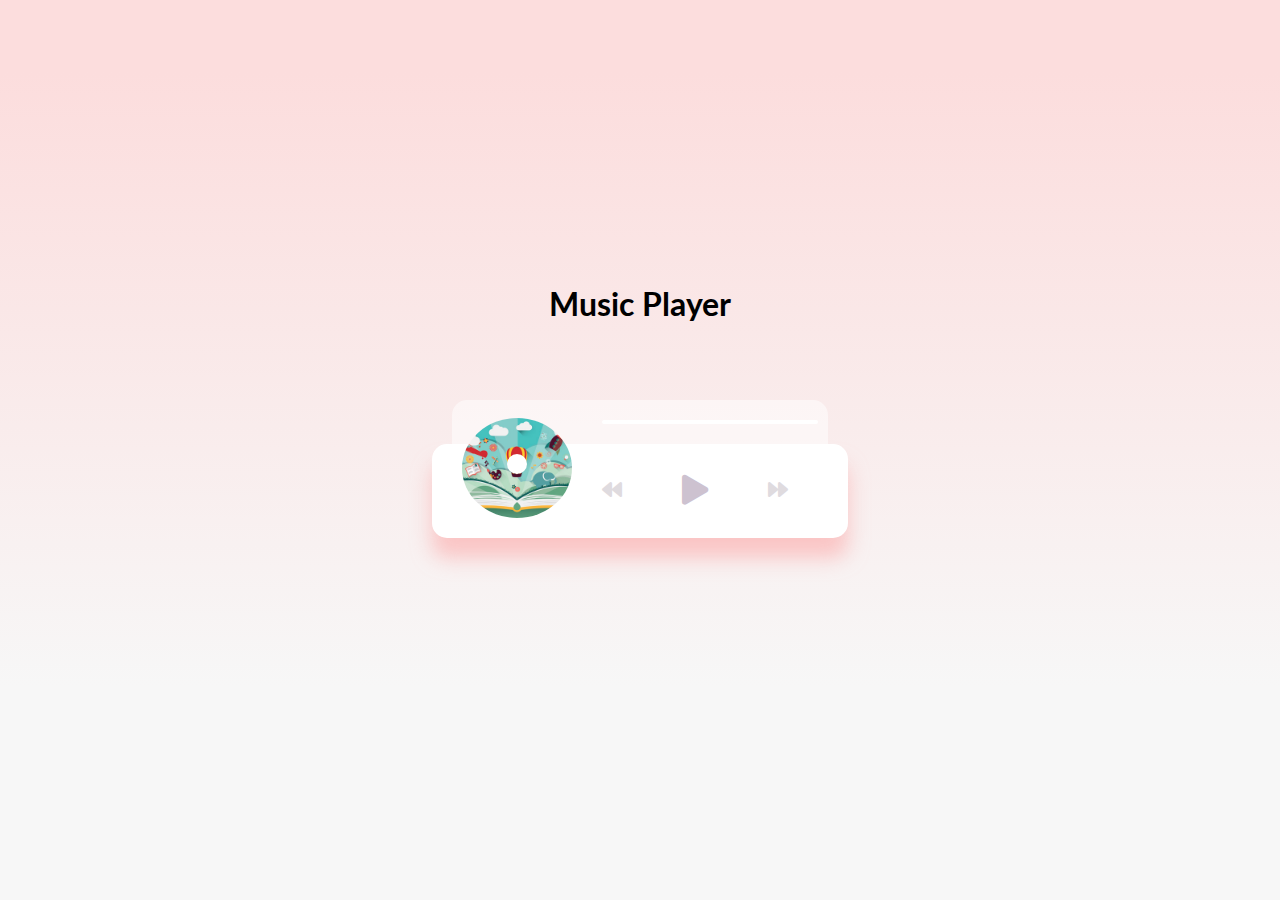
==== Music-player/index.html @ 25f77dcd "Project Music player intial commit" ====
<!DOCTYPE html>
<html lang="en">
<head>
    <meta charset="UTF-8">
    <meta name="viewport" content="width=device-width, initial-scale=1.0">
    <link rel="stylesheet" href="https://cdnjs.cloudflare.com/ajax/libs/font-awesome/5.10.2/css/all.min.css"/>
    <link rel="stylesheet" href="style.css"/>
    <title>Music Player | HTML5 Audio API</title>
</head>
<body>
    <h1>Music Player</h1>
    <div class="music-container play" id="music-container">
        <div class="music-info">
            <h4 id="title"></h4>
            <div class="progress-container" id="progress-container">
                <div class="progress" id="progress"></div>
            </div>
        </div>
        <audio src="music/ukulele.mp3" id="audio"></audio>
        <div class="img-container">
            <img  src="images/ukulele.jpg" alt="music-cover" id="cover">
        </div>
        <div class="navigation">
            <button id="prev" class="action-btn">
                <i class="fas fa-backward"></i>
            </button>
            <button id="play" class="action-btn action-btn-big">
                <i class="fas fa-play"></i>
            </button>
            <button id="next" class="action-btn">
                <i class="fas fa-forward"></i>
            </button>
        </div>
    </div>
    <script src="script.js"></script>
</body>
</html>
---- Music-player/style.css ----
@import url('https://fonts.googleapis.com/css?family=Lato&display=swap');

*{
    box-sizing: border-box;
}
body{
    background-image: linear-gradient(
        0deg,
        rgba(247,247,247,1) 23.8%,
        rgba(252,221,221,1) 92%
    );
    height:100vh;
    display:flex;
    flex-direction: column;
    align-items: center;
    justify-content: center;
    font-family: 'Lato',sans-serif;
    margin:0;
}
.music-container{
    background-color: #fff;
    border-radius: 15px;
    box-shadow: 0 20px 20px 0 rgba(252,169,169,0.6);
    display: flex;
    padding: 20px 30px;
    position: relative;
    margin: 100px 0;
    z-index: 10;
}
.img-container{
    position: relative;
    width: 110px;
}
.img-container::after{
    content: '';
    background-color: #fff;
    border-radius: 50%;
    position: absolute;
    bottom:100%;
    left:50%;
    height: 20px;
    width:20px;
    transform: translate(-50%,50%);
}
.img-container img{
    border-radius: 50%;
    object-fit: cover;
    height:100px;
    width:inherit;
    position: absolute;
    bottom: 0;
    left:0;
    animation: rotate 3s linear infinite; 
    animation-play-state: paused;
}
.music-container.play .img-container img{
    animation-play-state: running;
}
@keyframes rotate{
    from {
        transform: rotate(0deg);
    }
    to {
        transform: rotate(360deg);
    }
}

.navigation{
    display: flex;
    align-items: center;
    justify-content: center;
    z-index: 1;
}
.action-btn{
    background-color: #fff;
    border:0;
    color:#dfdbdf;
    font-size: 20px;
    cursor: pointer;
    padding:10px;
    margin:0 20px;
}

.action-btn.action-btn-big{
    color:#cdc2d0;
    font-size: 30px;
}
.action-btn:focus{
    outline: 0;
}
.music-info {
    background-color: rgba(255,255,255,0.5);
    border-radius:15px 15px 0 0;
    position: absolute;
    top:0;
    left:20px;
    width:calc(100% - 40px);
    padding:10px 10px 10px 150px;
    transform: translateY(0%);
    transition: transform 0.3s ease-in opacity 0.3s ease-in;
    opacity: 0;
    z-index:0;
}
.music-container.play .music-info{
    opacity: 1;
    transform: translateY(-100%);
}
.music-info h4{
    margin:0;
}
.progress-container{
    background:#fff;
    border-radius:5px;
    cursor:pointer;
    margin:10px 0 ;
    height:4px;
    width:100%;
}
.progress {
    background-color: #fe8daa;
    border-radius: 5px;
    height:100%;
    width:0%;
    transition: width 0.1s linear;
}
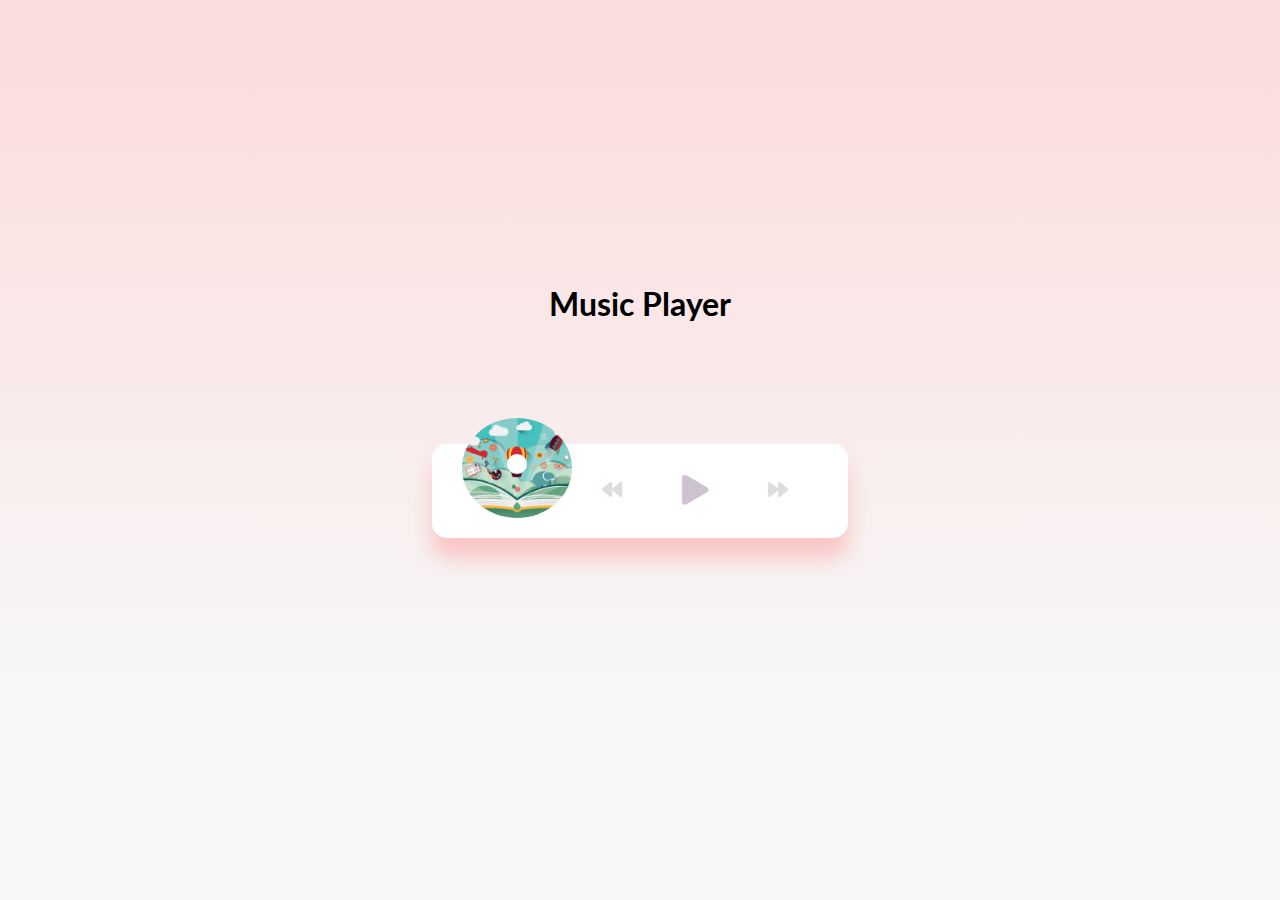
==== commit acfd7a0d: "Adding functionalities of music palyer" ====
--- a/Music-player/index.html
+++ b/Music-player/index.html
@@ -9,7 +9,7 @@
 </head>
 <body>
     <h1>Music Player</h1>
-    <div class="music-container play" id="music-container">
+    <div class="music-container" id="music-container">
         <div class="music-info">
             <h4 id="title"></h4>
             <div class="progress-container" id="progress-container">
